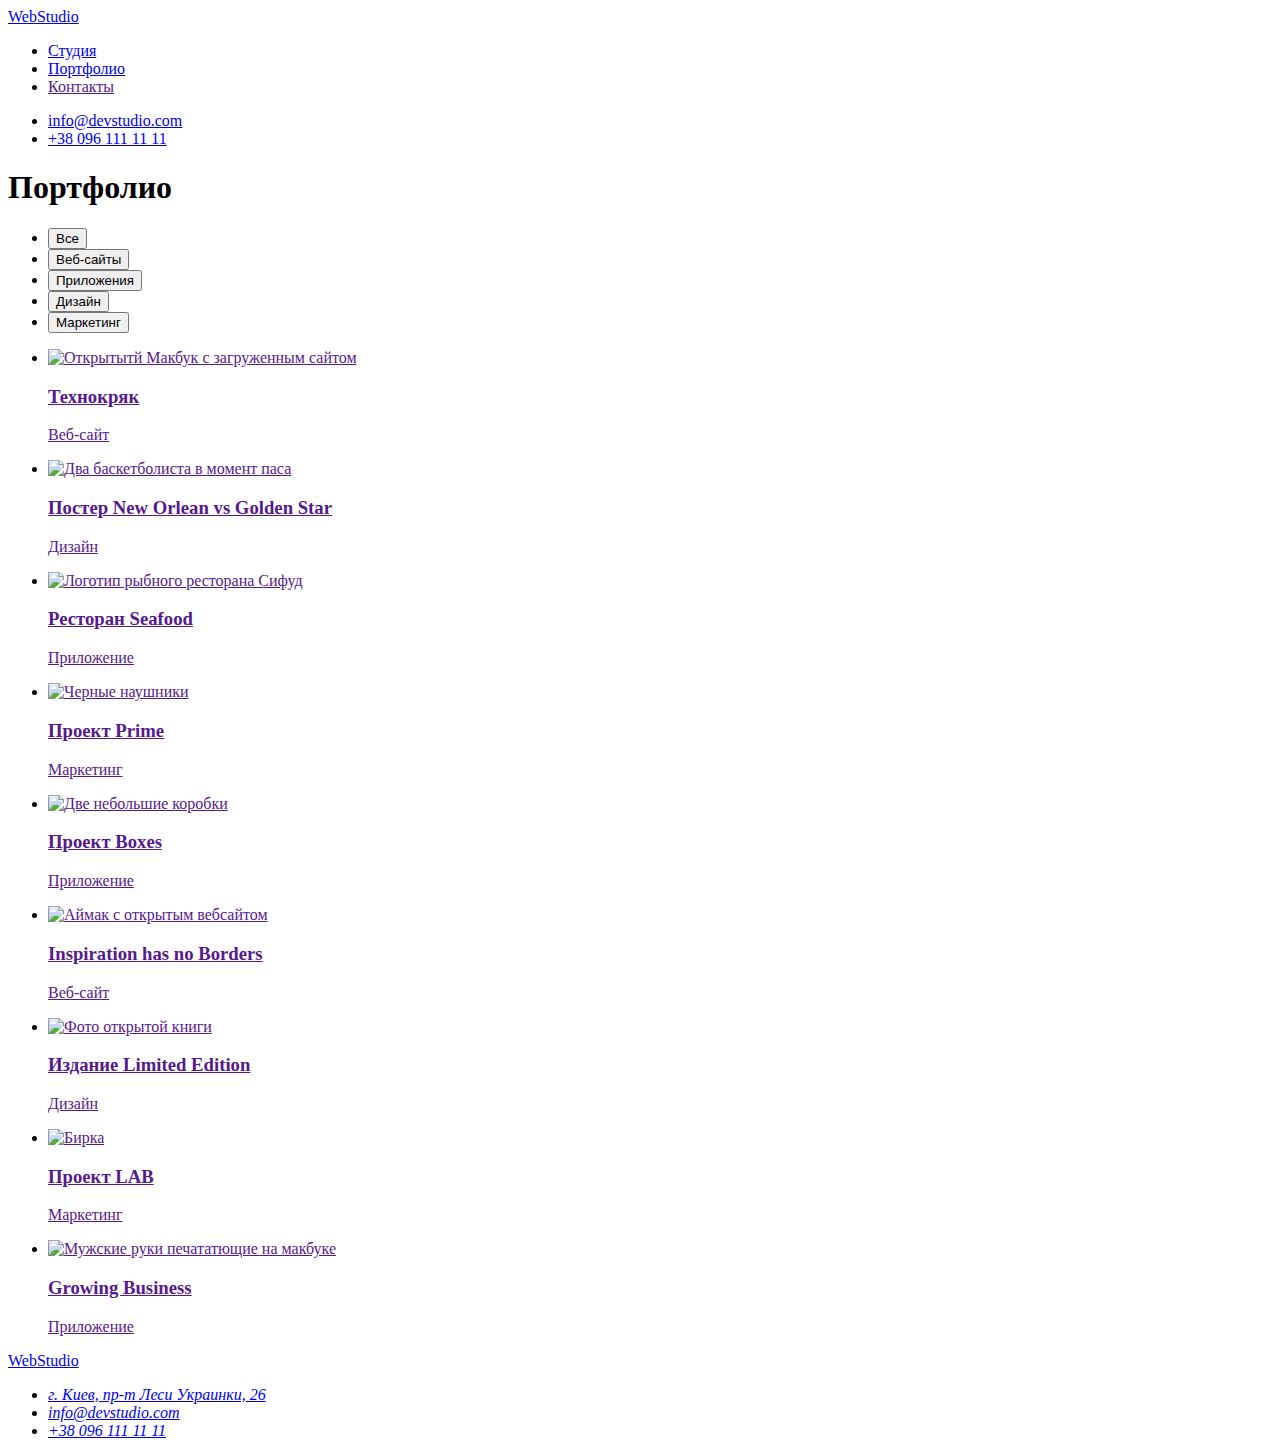
==== portfolio.html @ 4ee3a0e6 "Добавление Цвета и Шрифтов" ====
<!DOCTYPE html>
<html lang="ru">

<head>
    <meta charset="UTF-8">
    <meta http-equiv="X-UA-Compatible" content="IE=edge">
    <meta name="viewport" content="width=device-width, initial-scale=1.0">
    <title>Document</title>
    <link
        href="https://fonts.googleapis.com/css2?family=Raleway:wght@700&family=Roboto:wght@400;500;700;900&display=swap"
        rel="stylesheet">
    <link rel="stylesheet" href="./css/styles.css">

</head>

<body>
    <!--Шапка сайта-->
    <header class="head">
        <nav>
            <a href="./index.html" class="logo">
                <span class="accent">Web</span>Studio
            </a>
            <ul class="site-nav">
                <li><a href="./index.html" class="link">Студия</a></li>
                <li><a href="./portfolio.html" class="link-current">Портфолио</a></li>
                <li><a href="" class="link">Контакты</a></li>
            </ul>
        </nav>
        <ul class="contact-nav">
            <li><a href="mailto:info@devstudio.com" class="link">info@devstudio.com</a></li>
            <li><a href="tel:+380961111111" class="link">+38 096 111 11 11</a></li>
        </ul>
    </header>

    <main>
        <section>
            <h1>Портфолио</h1>

            <!-- Кнопки фильтра-->
            
            <ul class="filter">
                <li>
                    <button class="button" type="button">Все</button>
                </li>
                <li>
                    <button class="button" type="button">Веб-сайты</button>
                </li>
                <li>
                    <button class="button" type="button">Приложения</button>
                </li>
                <li>
                    <button class="button" type="button">Дизайн</button>
                </li>
                <li>
                    <button class="button" type="button">Маркетинг</button>
                </li>
            </ul>

            <!-- Примеры работ -->
            <ul>
                <li class="projects">
                    <a href=""><img src="./images/example-1.jpg" alt="Открытытй Макбук с загруженным сайтом" width="370" height="294">
                    <h3 class="title">Технокряк</h3>
                    <p class="description">Веб-сайт</p></a> 
                </li>
                <li class="projects">
                    <a href=""><img src="./images/example-2.jpg" alt="Два баскетболиста в момент паса" width="370" height="294">
                    <h3 class="title">Постер New Orlean vs Golden Star</h3>
                    <p class="description">Дизайн</p></a>                   
                </li>
                <li class="projects">
                    <a href=""><img src="./images/example-3.jpg" alt="Логотип рыбного ресторана Сифуд" width="370" height="294">
                    <h3 class="title">Ресторан Seafood</h3>
                    <p class="description">Приложение</p></a>                   
                </li>
                <li class="projects">
                    <a href=""><img src="./images/example-4.jpg" alt="Черные наушники" width="370" height="294">
                    <h3 class="title">Проект Prime</h3>
                    <p class="description">Маркетинг</p></a>                    
                </li>
                <li class="projects">
                    <a href=""><img src="./images/example-5.jpg" alt="Две небольшие коробки" width="370" height="294">
                    <h3 class="title">Проект Boxes</h3>
                    <p class="description">Приложение</p></a>                   
                </li>
                <li class="projects">
                    <a href=""><img src="./images/example-6.jpg" alt="Аймак с открытым вебсайтом" width="370" height="294">
                    <h3 class="title">Inspiration has no Borders</h3>
                    <p class="description">Веб-сайт</p></a>                  
                </li>
                <li class="projects">
                    <a href=""><img src="./images/example-7.jpg" alt="Фото открытой книги" width="370" height="294">
                    <h3 class="title">Издание Limited Edition</h3>
                    <p class="description">Дизайн</p></a>                   
                </li>
                <li class="projects">
                    <a href=""><img src="./images/example-8.jpg" alt="Бирка" width="370" height="294">
                    <h3 class="title">Проект LAB</h3>
                    <p class="description">Маркетинг</p></a>
                </li>
                <li class="projects">
                    <a href=""><img src="./images/example-9.jpg" alt="Мужские руки печататющие на макбуке" width="370" height="294">
                    <h3 class="title">Growing Business</h3>
                    <p class="description">Приложение</p></a> 
                </li>
            </ul>
        </section>

    </main>

    <!--Футер-->
    <footer class="footer">
        <a href="./index.html" class="logo">
            <span class="accent">Web</span>Studio
        </a>
        <address class="contacts">
            <ul>
                <li><a class="link-map" href="https://goo.gl/maps/HXTdufmjGEsCZx6G9" target="_blank" rel="noopener noreferrer">г. Киев, пр-т Леси Украинки, 26</a></li>
                <li><a class="link" href="mailto:info@devstudio.com">info@devstudio.com</a></li>
                <li><a class="link" href="tel:+380961111111">+38 096 111 11 11</a></li>
            </ul>
        </address>
    </footer>

</body>

</html>
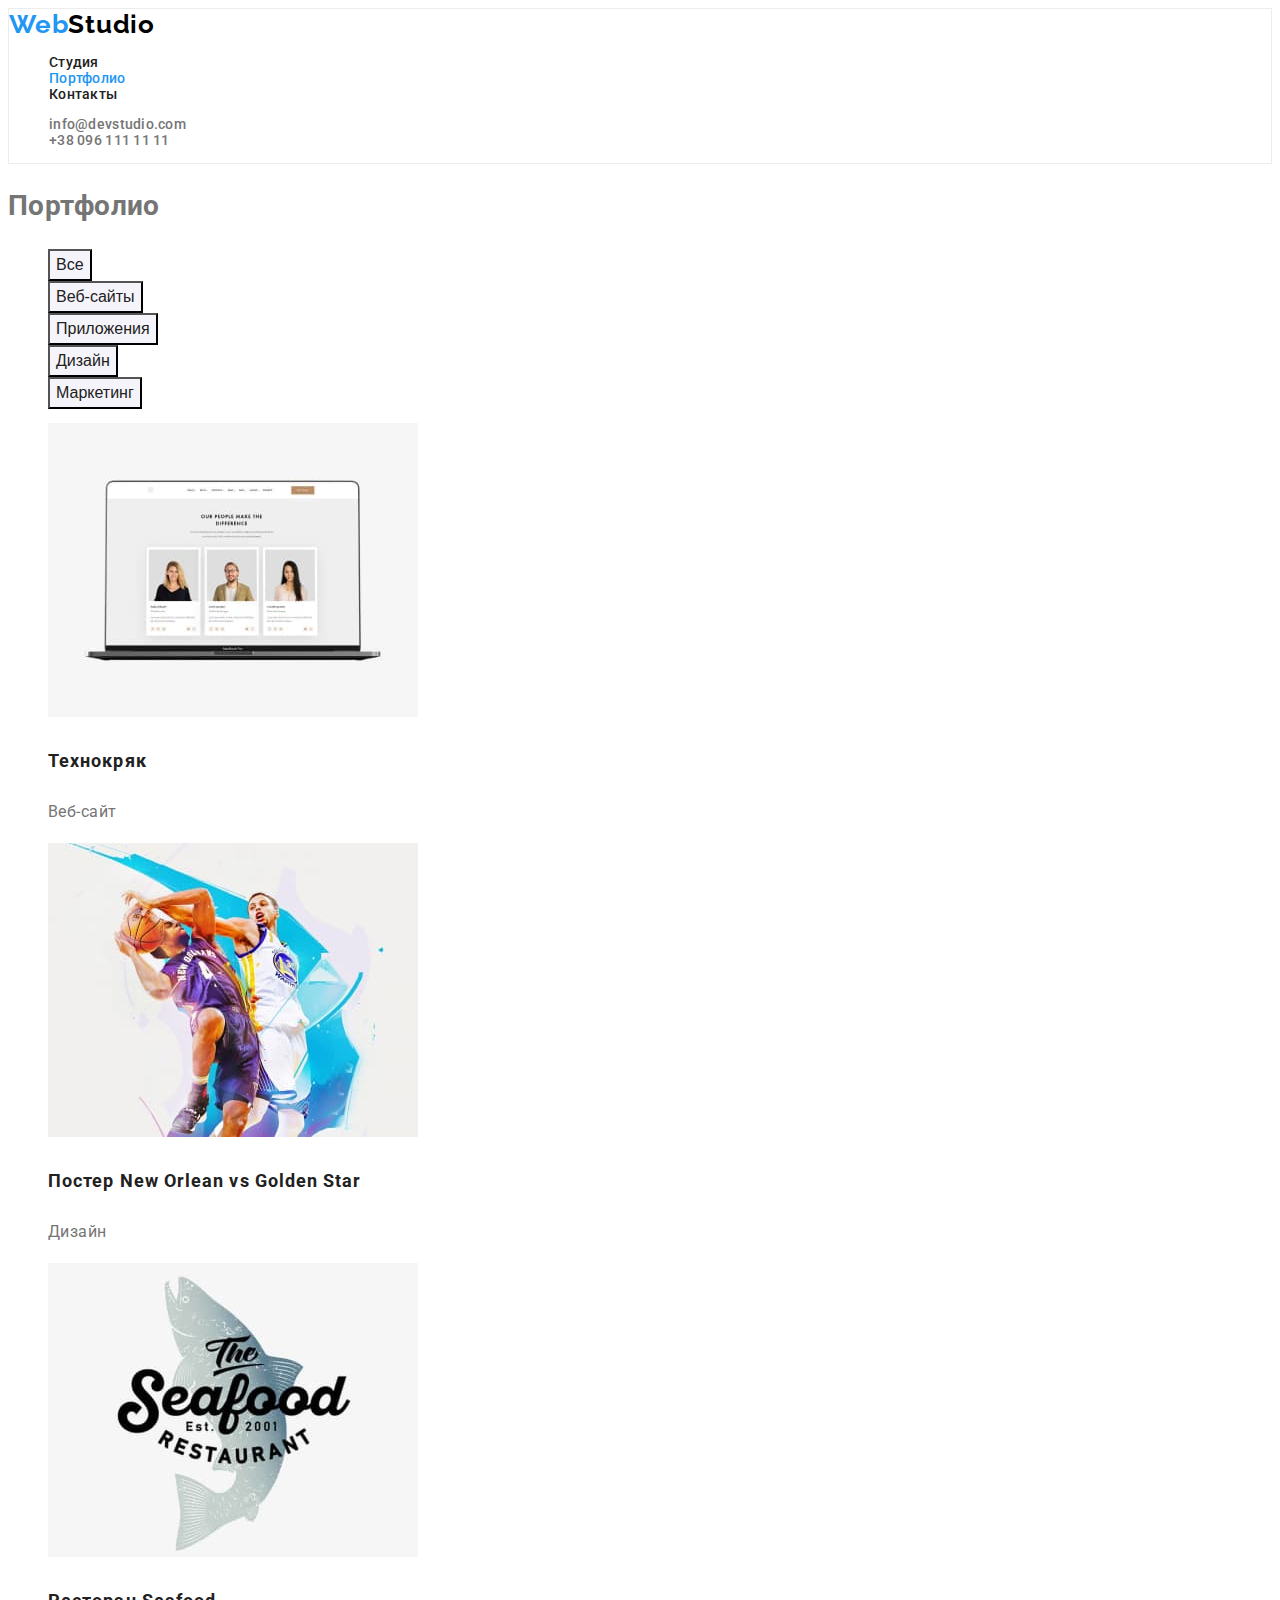
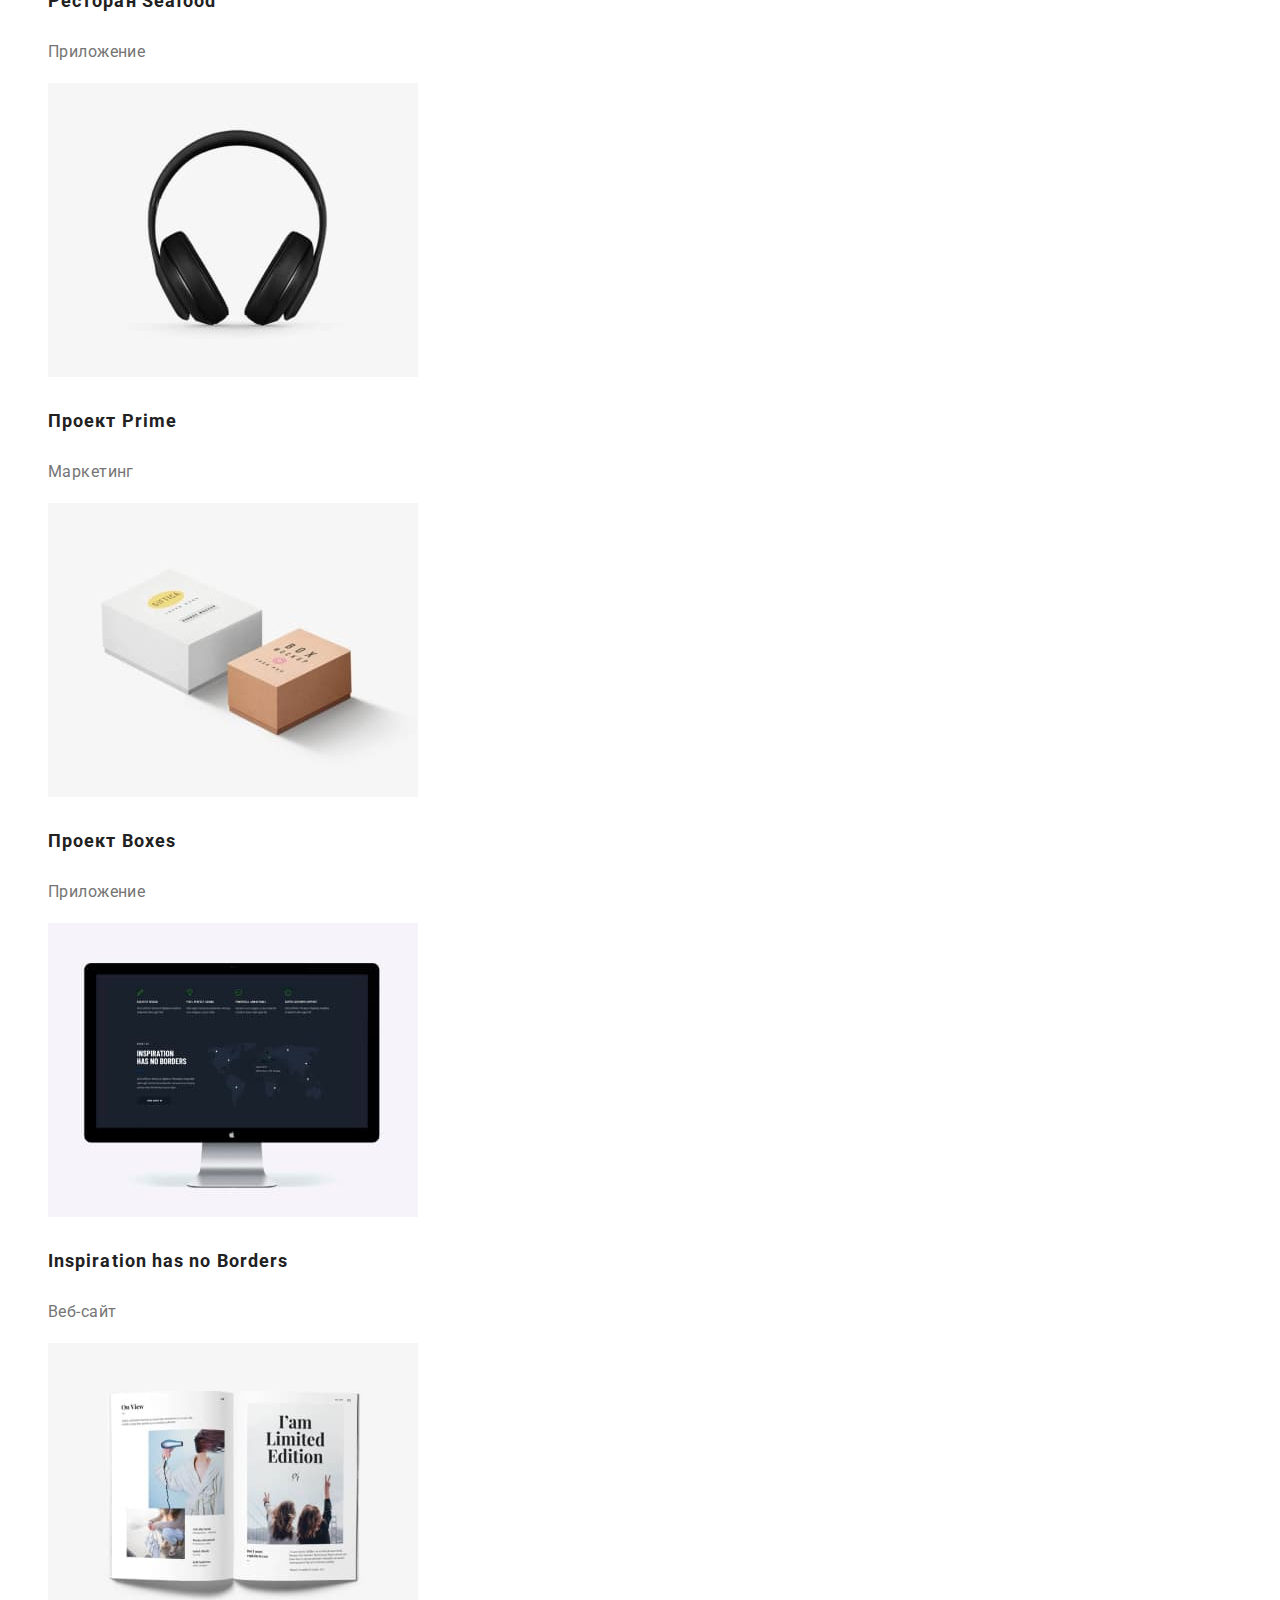
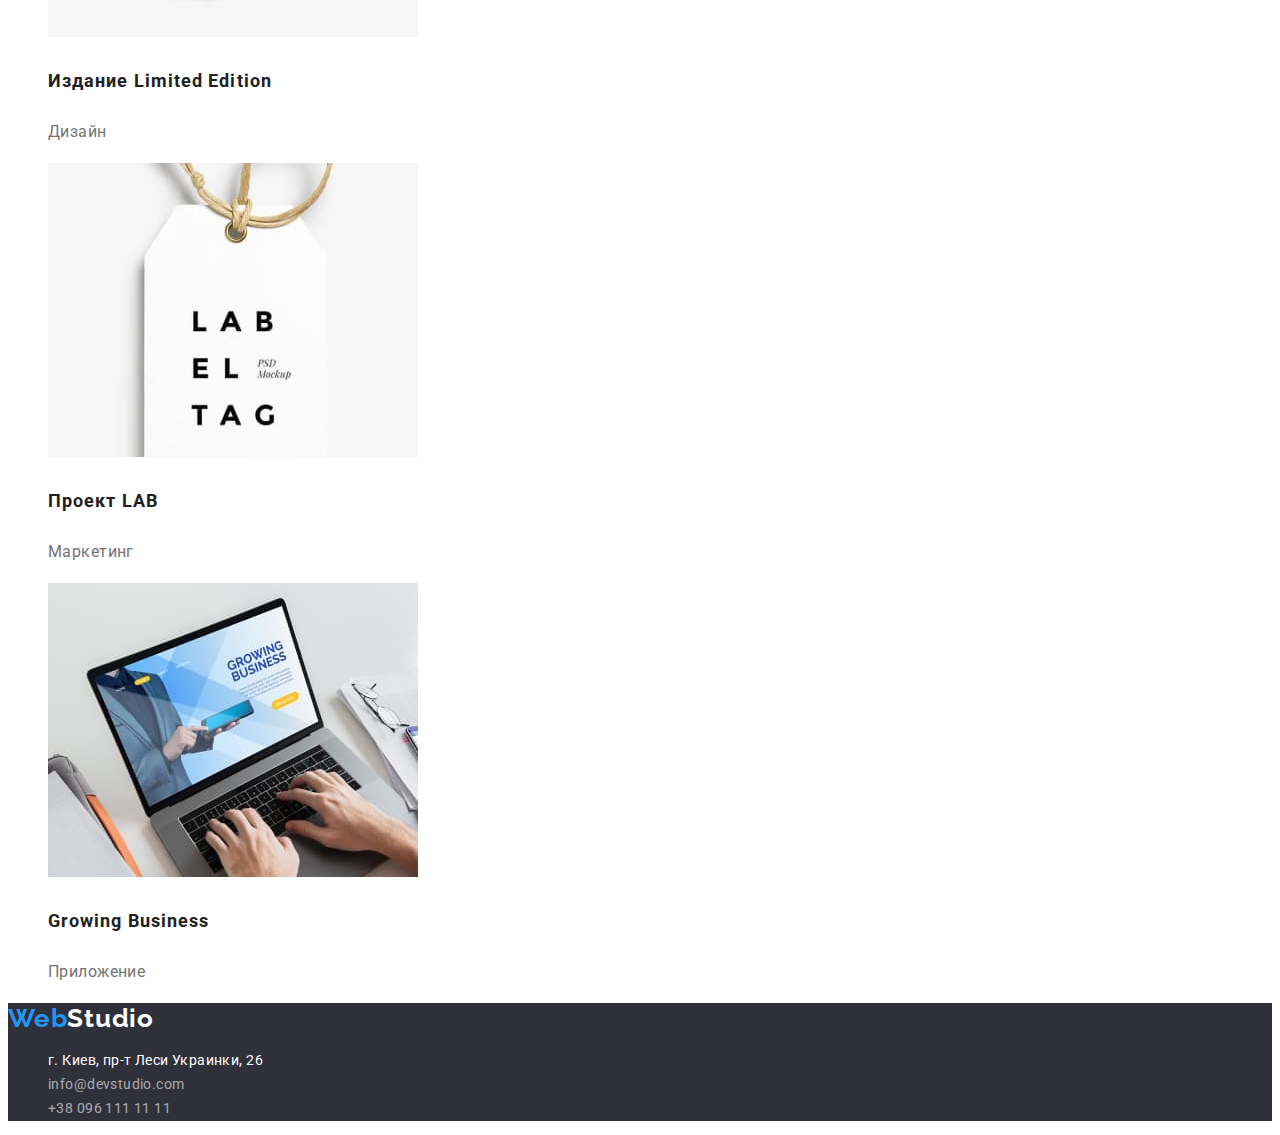
==== commit ccb5e1d0: "Отредактировано имя кнопки фильтра" ====
--- a/portfolio.html
+++ b/portfolio.html
@@ -40,19 +40,19 @@
             
             <ul class="filter">
                 <li>
-                    <button class="button" type="button">Все</button>
+                    <button class="filter-button" type="button">Все</button>
                 </li>
                 <li>
-                    <button class="button" type="button">Веб-сайты</button>
+                    <button class="filter-button" type="button">Веб-сайты</button>
                 </li>
                 <li>
-                    <button class="button" type="button">Приложения</button>
+                    <button class="filter-button" type="button">Приложения</button>
                 </li>
                 <li>
-                    <button class="button" type="button">Дизайн</button>
+                    <button class="filter-button" type="button">Дизайн</button>
                 </li>
                 <li>
-                    <button class="button" type="button">Маркетинг</button>
+                    <button class="filter-button" type="button">Маркетинг</button>
                 </li>
             </ul>
 
--- a/css/styles.css
+++ b/css/styles.css
@@ -0,0 +1,201 @@
+:root{
+    --primary-text-color: #757575;
+    --title-text-color: #212121;
+    --accent-color: #2196F3;
+    --primary-white-color: #ffffff;
+    --secondary-bg-color: #2F303A
+}
+
+body{
+    background-color: var(--primary-white-color);
+    color: var(--primary-text-color);
+    font-family: Roboto, sans-serif;
+    font-weight: 400;
+    font-size: 14px;
+    font-style: normal;
+    line-height: 1.71;
+    letter-spacing: 0.03em;
+}
+
+a{
+    text-decoration: none;
+    cursor: none;
+}
+ul {
+    list-style: none;
+}
+
+/* Стили для лого */
+
+.logo{
+    color: #000000;
+    font-family: 'Raleway';
+    font-style: normal;
+    font-weight: 700;
+    font-size: 26px;
+    line-height: 1.19;
+    letter-spacing: 0.03em;
+}
+.accent{
+    color: var(--accent-color);
+}
+.logo:focus{
+
+}
+
+/* Стили для Хэдера*/
+
+.head{
+    border: 1px solid #ECECEC
+}
+
+.site-nav .link{
+    color: var(--title-text-color);  
+}
+.site-nav .link:hover,
+.site-nav .link:focus{
+    color: var(--accent-color);
+}
+.site-nav .link-current{
+    color: var(--accent-color);
+}
+
+/* Контакты Хэдера */
+
+.contact-nav .link {
+    color: var(--primary-text-color);
+}
+.contact-nav .link:hover,
+.contact-nav .link:focus {
+    color: var(--accent-color);
+}
+
+.site-nav,
+.contact-nav{
+    font-weight: 500;
+    font-size: 14px;
+    line-height: 1.14;
+    letter-spacing: 0.02em;
+}
+
+/* Стилизация Герой */
+
+.hero{
+    background-color: var(--secondary-bg-color);
+    width: 1600px;
+    height: 600px; 
+}
+.hero-title{
+    color: var(--primary-white-color);
+    font-weight: 900;
+    font-size: 44px;
+    line-height: 1.36;
+    text-align: center;
+    letter-spacing: 0.06em;
+}
+.button-primary{
+    background-color: var(--accent-color);
+    color: var(--primary-white-color);
+    cursor: pointer;
+    font-weight: 700;
+    font-size: 16px;
+    line-height: 1.88;
+    text-align: center;
+    letter-spacing: 0.06em;
+}
+
+/* Стилизация особенностей компании */
+
+.feauters .title{
+    color: var(--title-text-color);
+    font-weight: 700;
+    font-size: 14px;
+    line-height: 1.14;
+    text-transform: uppercase;
+}
+
+/* Стилизация основных направлений компании */
+/* Блок комнады */
+
+.team{
+    background-color: #F5F4FA;
+}
+.direction .title,
+.team .title{
+    color: var(--title-text-color);
+    font-weight: 700;
+    font-size: 36px;
+    line-height: 1.17;
+    text-align: center;
+}
+.team .name{
+    color: var(--title-text-color);
+    font-weight: 500;
+    font-size: 16px;
+    line-height: 1.19;
+}
+
+.team .profession{
+    font-weight: 400;
+    font-size: 16px;
+    line-height: 1.19;
+}
+
+/* Футер */
+
+.footer{
+    background-color: var(--secondary-bg-color);
+}
+.footer .logo{
+    color: var(--primary-white-color);
+}
+
+.contacts {
+    cursor: none;
+    font-style: normal;
+}
+.link-map{
+    color: var(--primary-white-color);
+}
+.contacts .link{
+    color: rgba(255, 255, 255, 0.6);
+}
+
+.contacts .link-map:hover,
+.contacts .link-map:focus,
+.contacts .link:hover, 
+.contacts .link:focus {
+    color: var(--accent-color);}
+
+
+/* стили кнопок фильтра */
+
+.filter-button{
+    color: var(--title-text-color);
+    background-color: #F5F4FA;
+    cursor: pointer;
+    font-weight: 500;
+    font-size: 16px;
+    line-height: 1.62;
+    text-align: center;
+}
+.filter-button:hover,
+.filter-button:focus{
+    color: var(--primary-white-color);
+    background-color: var(--accent-color);
+}
+
+/* Стили примеров работ */
+
+.projects .title{
+    color: var(--title-text-color);
+    font-weight: 700;
+    font-size: 18px;
+    line-height: 2;
+    letter-spacing: 0.06em;
+}
+.projects .description{
+    color: var(--primary-text-color);
+    font-size: 16px;
+    line-height: 1.88;
+}